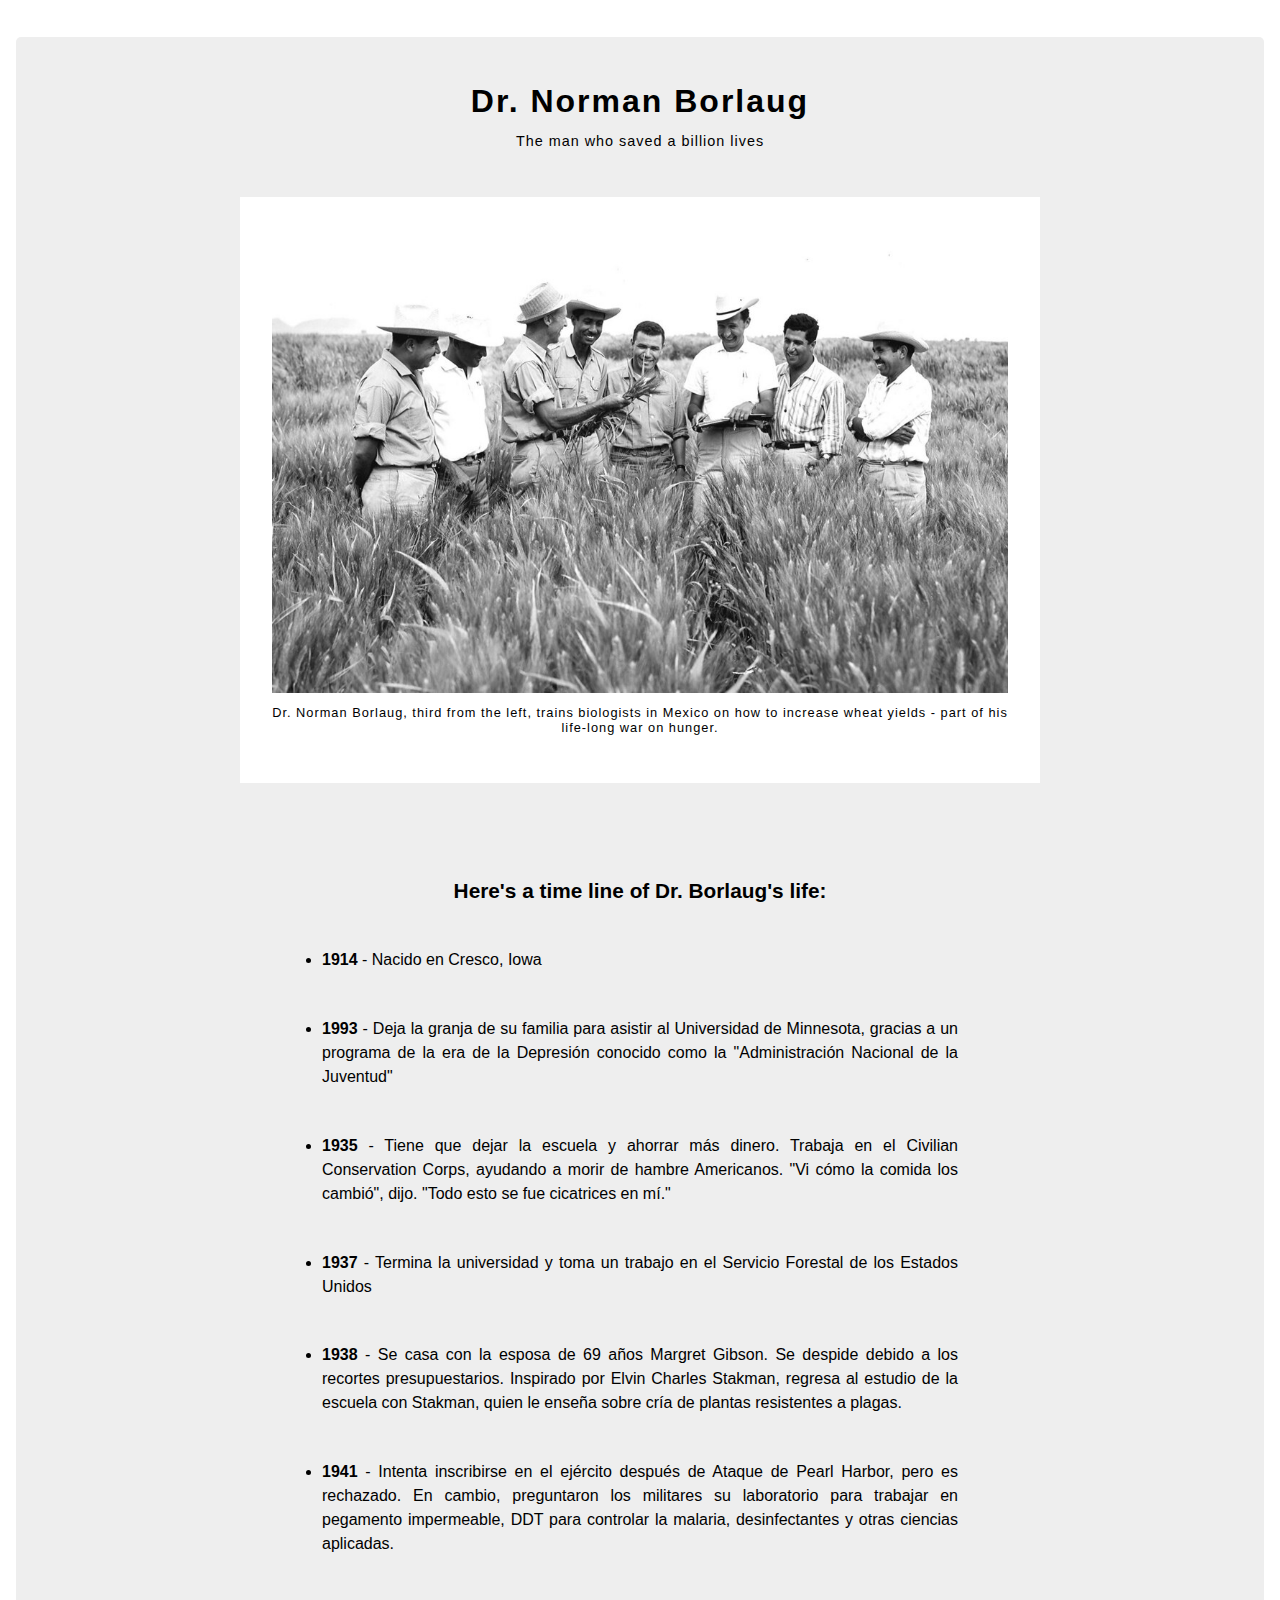
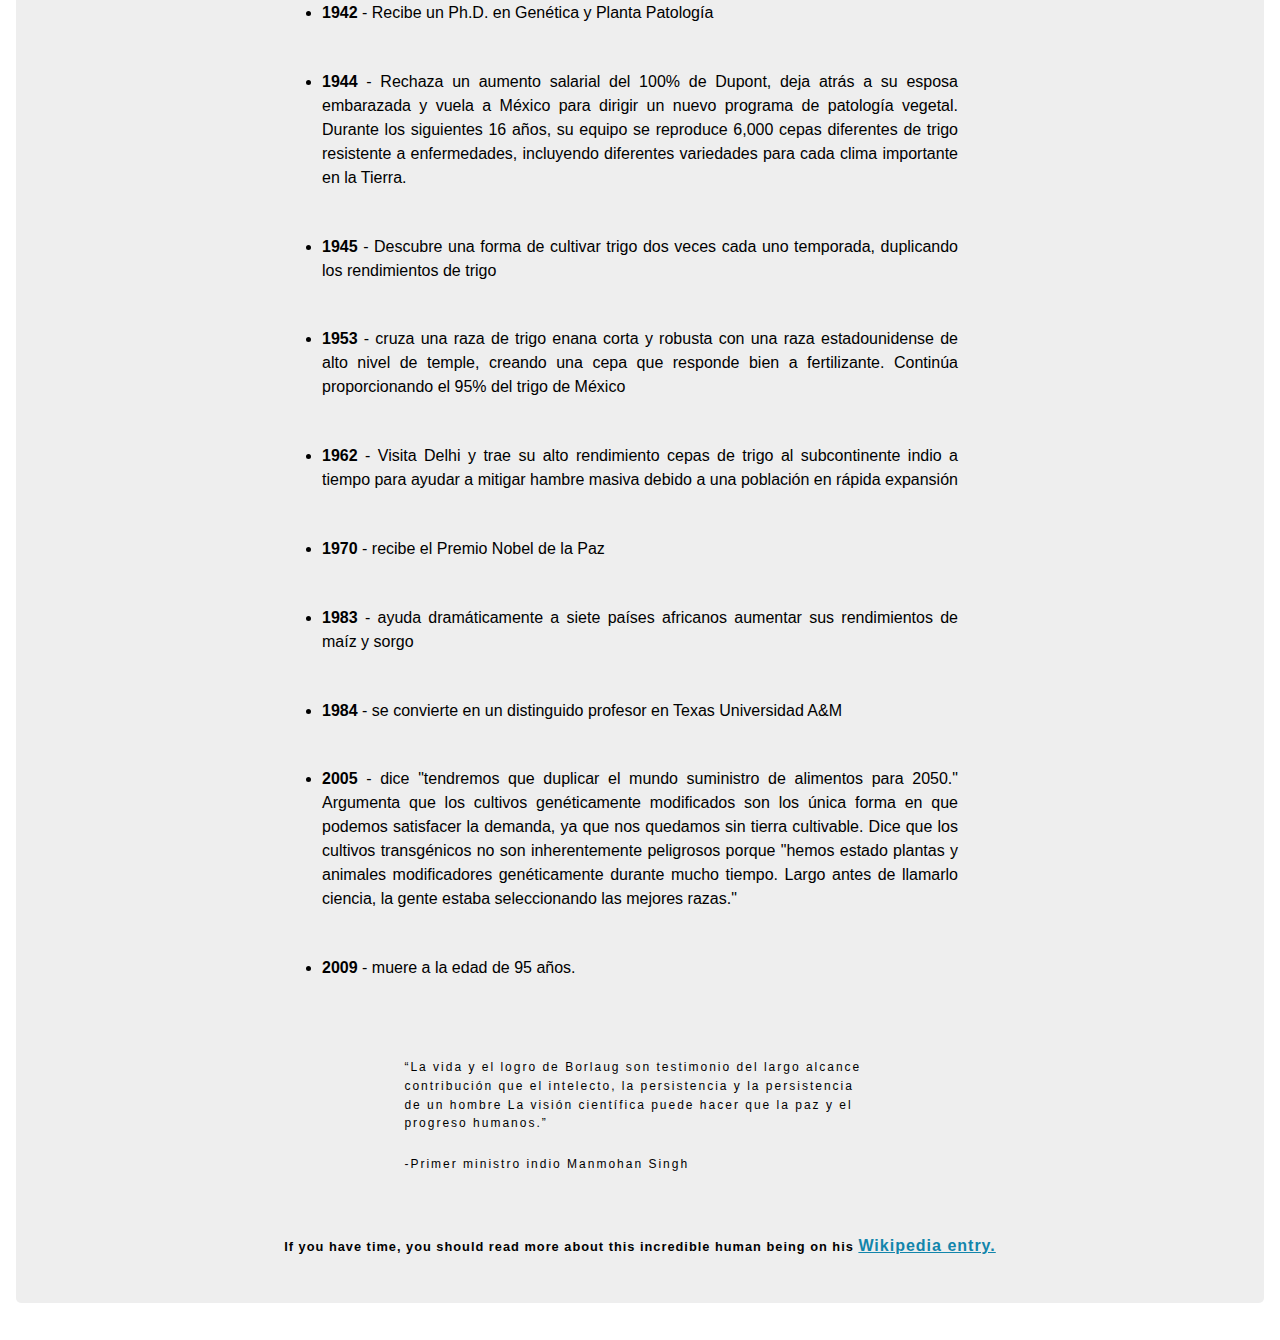
==== Cert - Pagina Tributo/index.html @ db6e1bfe "cuarto commit" ====
<!DOCTYPE html>
<html lang="en">
<head>
    <meta charset="UTF-8">
    <meta http-equiv="X-UA-Compatible" content="IE=edge">
    <meta name="viewport" content="width=device-width, initial-scale=1.0">
    <link rel="stylesheet" href="styles.css">
    <title>Pagina Tributo</title>
</head>
<body>
    
    <main id="main">

        <h1 id="title">Dr. Norman Borlaug</h1>
        <span>The man who saved a billion lives</span>

        <figure id="img-div">
            <img id="image" src="/Cert - Pagina Tributo/Images/tribute-page-main-image.jpg" alt="Dr. Norman Borlaug en el campo con un grupo de biologos" width="900" height="633">
            <figcaption id="img-caption">
                Dr. Norman Borlaug, third from the left, trains biologists in Mexico on how to increase wheat yields - part of his life-long war on hunger.
            </figcaption>
        </figure>

        <div id="tribute-info">
            <h3>Here's a time line of Dr. Borlaug's life:</h3>

            <ul>
                <li> <strong>1914</strong> - Nacido en Cresco, Iowa </li>

                <li> <strong>1993</strong> - Deja la granja de su familia para asistir al Universidad de Minnesota, gracias a un programa de la era de la Depresión conocido como la "Administración Nacional de la Juventud" </li>

                <li> <strong>1935</strong> - Tiene que dejar la escuela y ahorrar más dinero. Trabaja en el Civilian Conservation Corps, ayudando a morir de hambre Americanos. "Vi cómo la comida los cambió", dijo. "Todo esto se fue cicatrices en mí."</li>

                <li> <strong>1937</strong> - Termina la universidad y toma un trabajo en el Servicio Forestal de los Estados Unidos</li>

                <li> <strong>1938</strong> - Se casa con la esposa de 69 años Margret Gibson. Se despide debido a los recortes presupuestarios. Inspirado por Elvin Charles Stakman, regresa al estudio de la escuela con Stakman, quien le enseña sobre cría de plantas resistentes a plagas.</li>

                <li> <strong>1941</strong> - Intenta inscribirse en el ejército después de Ataque de Pearl Harbor, pero es rechazado. En cambio, preguntaron los militares su laboratorio para trabajar en pegamento impermeable, DDT para controlar la malaria, desinfectantes y otras ciencias aplicadas.</li>

                <li> <strong>1942</strong> - Recibe un Ph.D. en Genética y Planta Patología </li>

                <li> <strong>1944</strong> - Rechaza un aumento salarial del 100% de Dupont, deja atrás a su esposa embarazada y vuela a México para dirigir un nuevo programa de patología vegetal. Durante los siguientes 16 años, su equipo se reproduce 6,000 cepas diferentes de trigo resistente a enfermedades, incluyendo diferentes variedades para cada clima importante en la Tierra.</li>

                <li><strong>1945</strong> - Descubre una forma de cultivar trigo dos veces cada uno temporada, duplicando los rendimientos de trigo</li>

                <li><strong>1953</strong> - cruza una raza de trigo enana corta y robusta con una raza estadounidense de alto nivel de temple, creando una cepa que responde bien a fertilizante. Continúa proporcionando el 95% del trigo de México</li>

                <li><strong>1962</strong> - Visita Delhi y trae su alto rendimiento cepas de trigo al subcontinente indio a tiempo para ayudar a mitigar hambre masiva debido a una población en rápida expansión</li>

                <li><strong>1970</strong> -  recibe el Premio Nobel de la Paz</li>

                <li><strong>1983</strong> - ayuda dramáticamente a siete países africanos aumentar sus rendimientos de maíz y sorgo</li>

                <li><strong>1984</strong> - se convierte en un distinguido profesor en Texas Universidad A&M</li>

                <li><strong>2005</strong> - dice "tendremos que duplicar el mundo suministro de alimentos para 2050." Argumenta que los cultivos genéticamente modificados son los única forma en que podemos satisfacer la demanda, ya que nos quedamos sin tierra cultivable. Dice que los cultivos transgénicos no son inherentemente peligrosos porque "hemos estado plantas y animales modificadores genéticamente durante mucho tiempo. Largo antes de llamarlo ciencia, la gente estaba seleccionando las mejores razas."</li>

                <li><strong>2009</strong> - muere a la edad de 95 años.</li>
            </ul>

        </div>
        
        <div id="tribute-cita">
            <q>La vida y el logro de Borlaug son testimonio del largo alcance contribución que el intelecto, la persistencia y la persistencia de un hombre La visión científica puede hacer que la paz y el progreso humanos.</q> <br>

            <p> -Primer ministro indio Manmohan Singh</p> 

        </div> 

        <footer id="tribute-footer">
            <p>If you have time, you should read more about this incredible human being on his
                <a id="tribute-link" href="#" target="_blank">Wikipedia entry.</a>
            </p>   
        </footer>

    </main>

</body>
</html>
---- Cert - Pagina Tributo/styles.css ----
*{
    margin: 0;
    padding: 0;
    box-sizing: border-box;
    font-family: arial;
    font-size: 16px;
}

body{
    background-color: white;
}

#main{
    display: flex;
    flex-direction: column;
    align-items: center;
    justify-content: center;
    background-color: #eee;
    padding: 2em 0;
    border-radius: 5px;
}

#title{
    font-size: 1.6em;
    font-weight: bolder;
    letter-spacing: 2px;
    line-height: 2em;
}

#main span{
    font-size: 0.9em;
    font-weight: lighter;
    letter-spacing: 1px;
}

#img-div{
    max-width: 450px;
    min-width: 250px;
    background-color: white;
    margin: 3em 1em;
    padding: 3em 1em;
    text-align: center;
}

#image{
    display: block;
    align-items: center;
    justify-content: center;
    height: auto;
    max-width: 100%;
    margin: 0 auto;
}

#img-caption{
    margin: 1em 0 0 0;
    font-size: 0.8em;
    letter-spacing: 1px;
}

#tribute-info{
    max-width: 500px;
    min-width: 300px;
    padding: 1em 2em;
    margin: 0 2em;
}

#tribute-info h3{
    font-size: 1.3em;
    text-align: center;
    margin-bottom: 2em;
}

#tribute-info ul li{
    margin: 2.8em 0;
    text-align: justify;
    line-height: 1.5em;
}

#tribute-cita{
    max-width: 800px;
    min-width: 200px;
    margin: 1em 0.9em;
    padding: 1em 0.9em;
}

#tribute-cita q, #tribute-cita p{
    font-size: 12px;
    font-weight: lighter;
    text-align: justify;
    letter-spacing: 2px;
    line-height: 1.4em;
}

#tribute-cita p{
   margin-top: 2em;
}

#tribute-footer{
    display: block;
    align-items: center;
    justify-content: center;
    text-align: center;
    margin: 1em 2em;
}

#tribute-footer p{
    font-size: 0.8em;
    font-weight: bold;
    letter-spacing: 1px;
}

#tribute-link{
    color: rgb(18, 133, 171);
}


/*Responsive Desing*/

/* Medium devices (landscape tablets, 768px and up) */
@media only screen and (min-width: 768px){
    
    
    body{
        background-color: white;
    }
    
    #main{
        display: flex;
        flex-direction: column;
        align-items: center;
        justify-content: center;
        background-color: #eee;
        margin: 2.3em 1em;
        padding: 2em 0;
        border-radius: 5px;
    }
    
    #title{
        font-size: 2em;
        font-weight: bolder;
        letter-spacing: 2px;
        line-height: 2em;
    }
    
    #main span{
        font-size: 0.9em;
        font-weight: lighter;
        letter-spacing: 1px;
    }
    
    #img-div{
        max-width: 800px;
        min-width: 500px;
        background-color: white;
        margin: 3em 3em 5em 3em;
        padding: 3em 2em;
        text-align: center;
    }
    
    #image{
        display: block;
        height: auto;
        max-width: 100%;
        margin: 0 auto;
    }
    
    #img-caption{
        margin: 1em 0 0 0;
        font-size: 0.8em;
        letter-spacing: 1px;
    }
    
    #tribute-info{
        max-width: 700px;
        min-width: 350px;
        padding: 1em 2em 0 2em;
        margin: 0 2em;

    }
    
    #tribute-info h3{
        font-size: 1.3em;
        text-align: center;
        margin-bottom: 2em;
    }
    
    #tribute-info ul li{
        margin: 2.8em 0;
        text-align: justify;
        line-height: 1.5em;
    }
    
    #tribute-cita{
        max-width: 580px;
        min-width: 300px;
        margin: 1em 1em 2em 1em;
        padding: 1em 3.4em;
    }
    
    #tribute-cita q, #tribute-cita p{
        font-size: 12px;
        font-weight: lighter;
        text-align: justify;
        letter-spacing: 2px;
        line-height: 1.4em;
    }
    
    #tribute-cita p{
       margin-top: 2em;
    }
    
    #tribute-footer{
        display: block;
        align-items: center;
        justify-content: center;
        text-align: center;
        margin: 1em 2em;
    }
    
    #tribute-footer p{
        font-size: 0.8em;
        font-weight: bold;
        letter-spacing: 1px;
    }
    
    #tribute-link{
        color: rgb(18, 133, 171);
    }
}
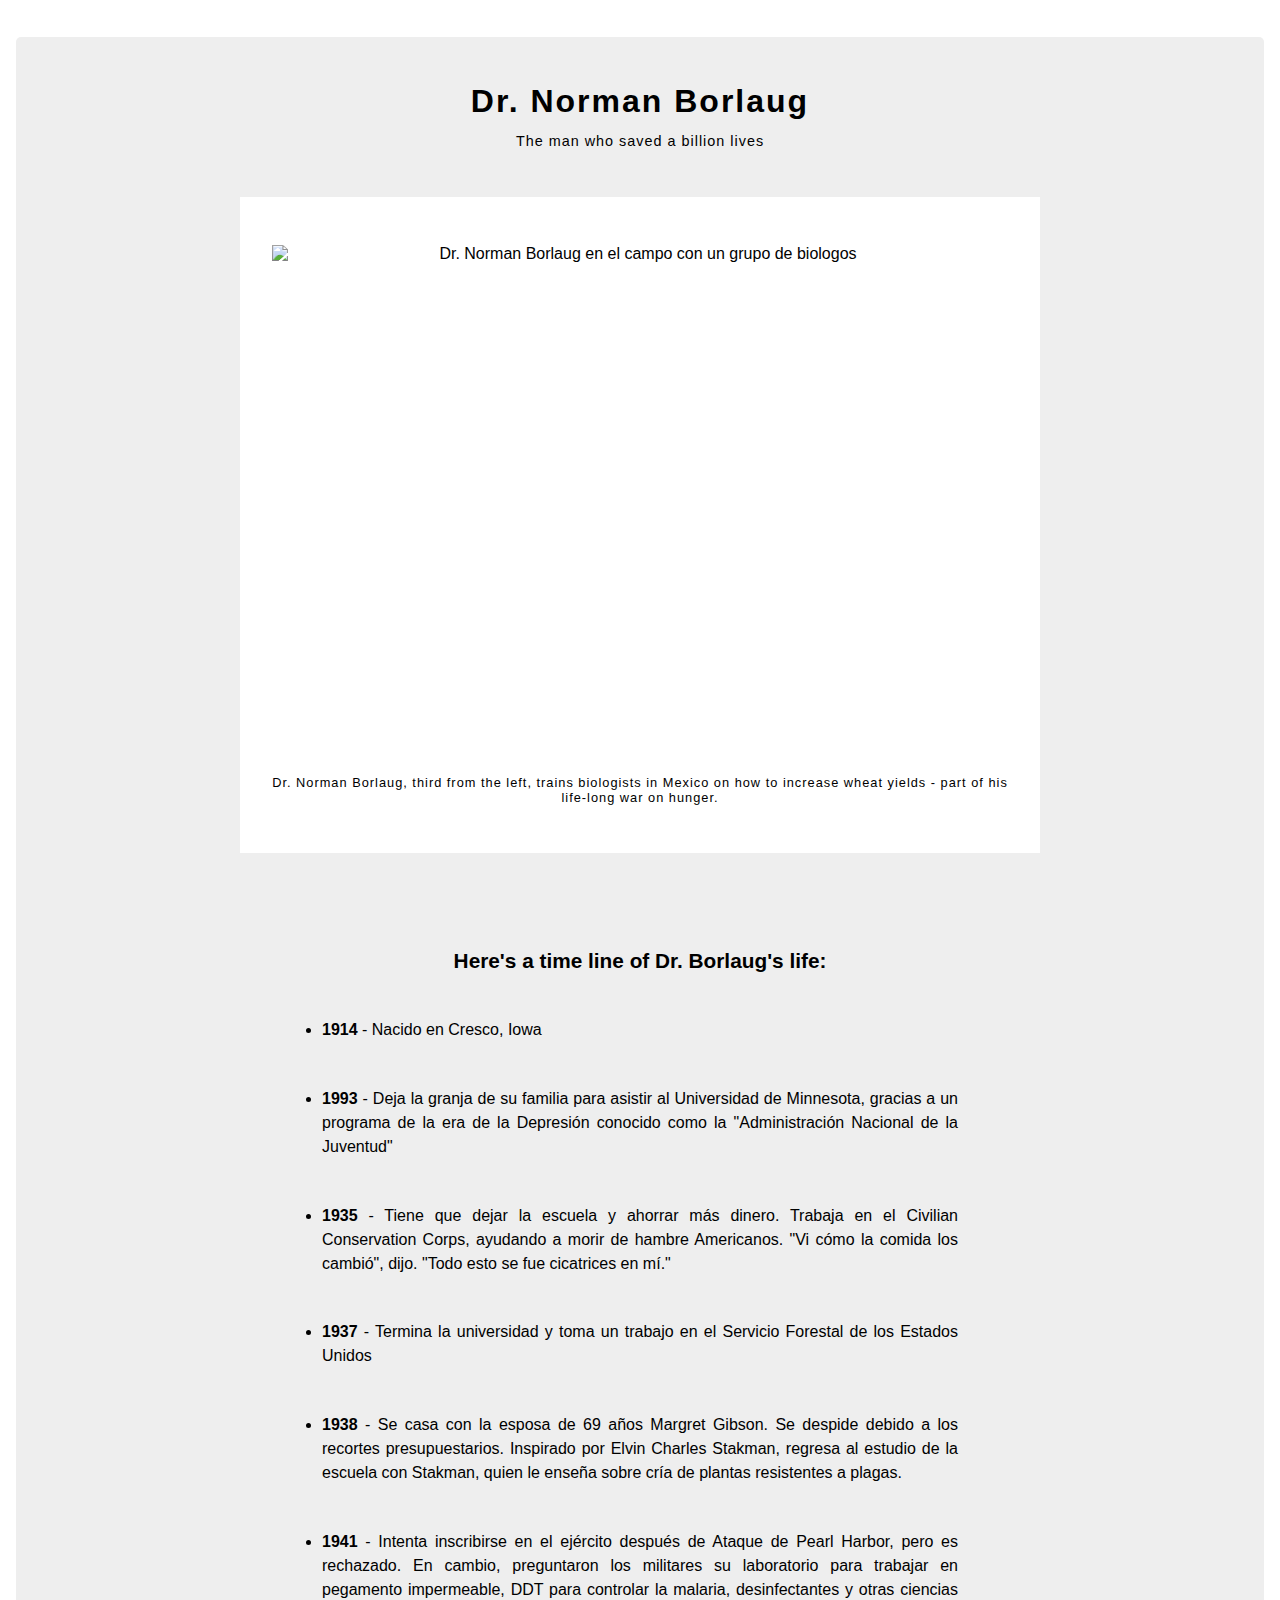
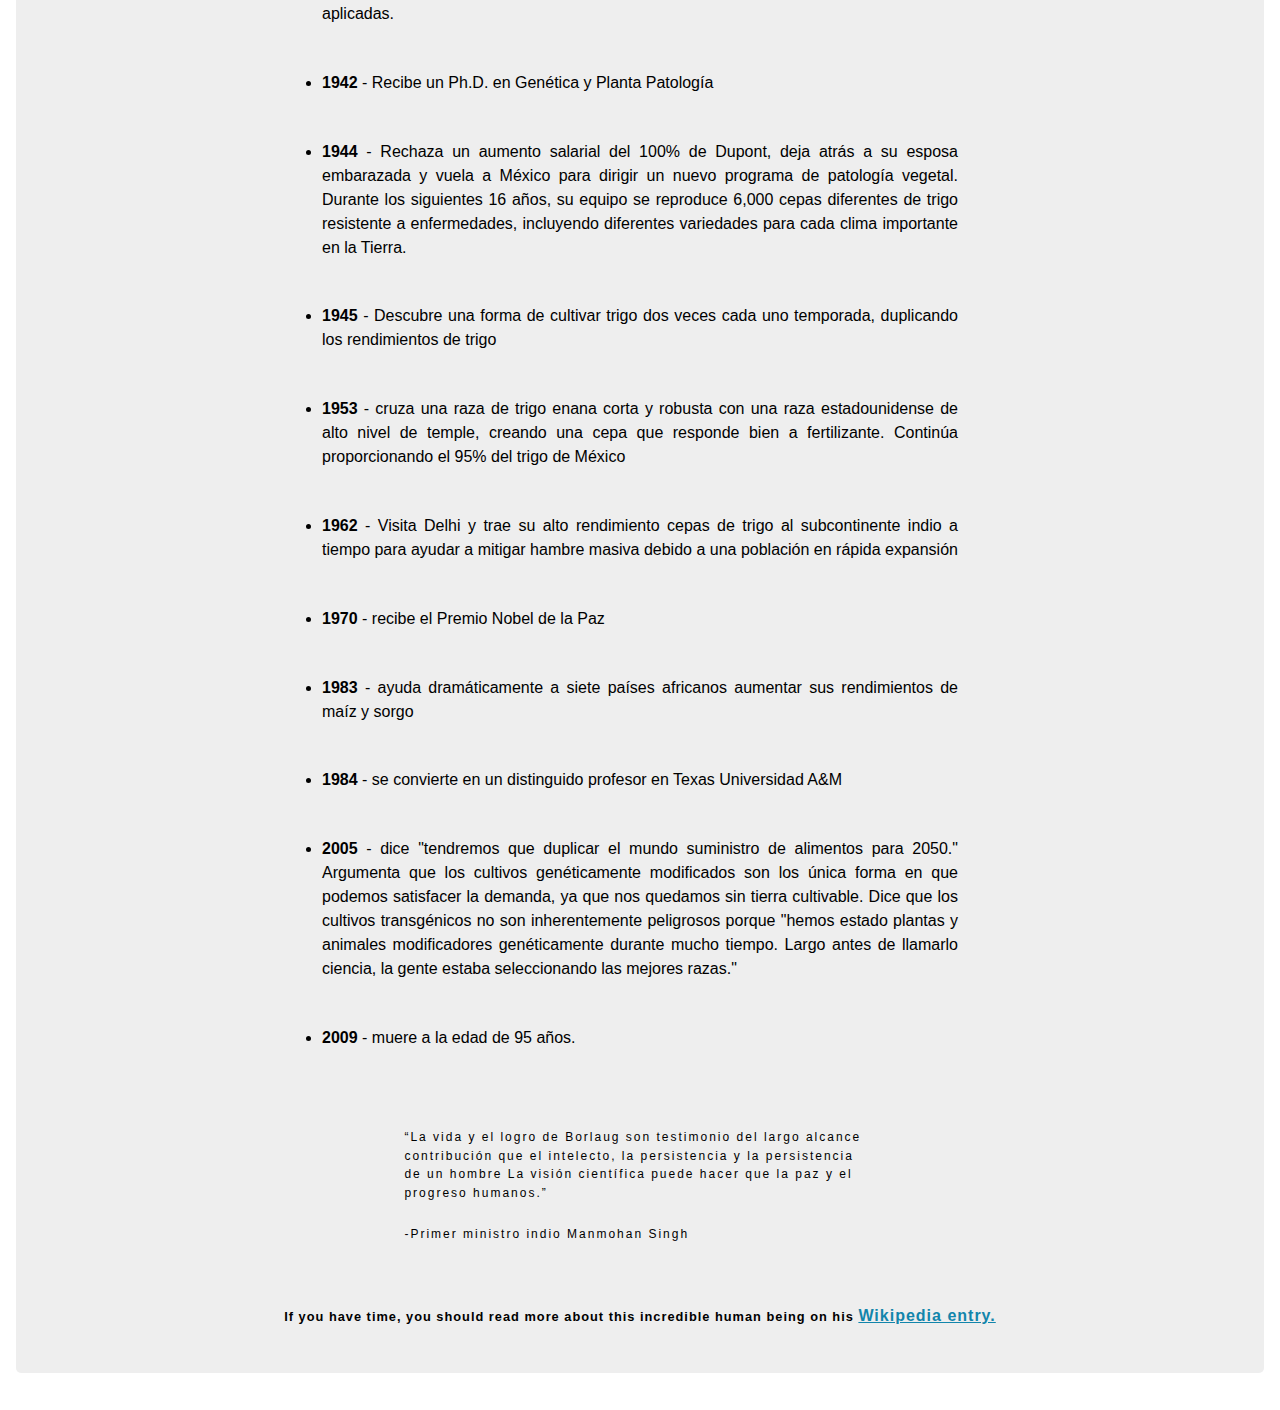
==== commit 1f5fcadf: "Practica Balance" ====
--- a/Cert - Pagina Tributo/index.html
+++ b/Cert - Pagina Tributo/index.html
@@ -15,7 +15,7 @@
         <span>The man who saved a billion lives</span>
 
         <figure id="img-div">
-            <img id="image" src="/Cert - Pagina Tributo/Images/tribute-page-main-image.jpg" alt="Dr. Norman Borlaug en el campo con un grupo de biologos" width="900" height="633">
+            <img id="image" src="/Images/tribute-page-main-image.jpg" alt="Dr. Norman Borlaug en el campo con un grupo de biologos" width="900" height="633">
             <figcaption id="img-caption">
                 Dr. Norman Borlaug, third from the left, trains biologists in Mexico on how to increase wheat yields - part of his life-long war on hunger.
             </figcaption>
--- a/Cert - Pagina Tributo/styles.css
+++ b/Cert - Pagina Tributo/styles.css
@@ -1,229 +1,229 @@
-*{
-    margin: 0;
-    padding: 0;
-    box-sizing: border-box;
-    font-family: arial;
-    font-size: 16px;
-}
-
-body{
-    background-color: white;
-}
-
-#main{
-    display: flex;
-    flex-direction: column;
-    align-items: center;
-    justify-content: center;
-    background-color: #eee;
-    padding: 2em 0;
-    border-radius: 5px;
-}
-
-#title{
-    font-size: 1.6em;
-    font-weight: bolder;
-    letter-spacing: 2px;
-    line-height: 2em;
-}
-
-#main span{
-    font-size: 0.9em;
-    font-weight: lighter;
-    letter-spacing: 1px;
-}
-
-#img-div{
-    max-width: 450px;
-    min-width: 250px;
-    background-color: white;
-    margin: 3em 1em;
-    padding: 3em 1em;
-    text-align: center;
-}
-
-#image{
-    display: block;
-    align-items: center;
-    justify-content: center;
-    height: auto;
-    max-width: 100%;
-    margin: 0 auto;
-}
-
-#img-caption{
-    margin: 1em 0 0 0;
-    font-size: 0.8em;
-    letter-spacing: 1px;
-}
-
-#tribute-info{
-    max-width: 500px;
-    min-width: 300px;
-    padding: 1em 2em;
-    margin: 0 2em;
-}
-
-#tribute-info h3{
-    font-size: 1.3em;
-    text-align: center;
-    margin-bottom: 2em;
-}
-
-#tribute-info ul li{
-    margin: 2.8em 0;
-    text-align: justify;
-    line-height: 1.5em;
-}
-
-#tribute-cita{
-    max-width: 800px;
-    min-width: 200px;
-    margin: 1em 0.9em;
-    padding: 1em 0.9em;
-}
-
-#tribute-cita q, #tribute-cita p{
-    font-size: 12px;
-    font-weight: lighter;
-    text-align: justify;
-    letter-spacing: 2px;
-    line-height: 1.4em;
-}
-
-#tribute-cita p{
-   margin-top: 2em;
-}
-
-#tribute-footer{
-    display: block;
-    align-items: center;
-    justify-content: center;
-    text-align: center;
-    margin: 1em 2em;
-}
-
-#tribute-footer p{
-    font-size: 0.8em;
-    font-weight: bold;
-    letter-spacing: 1px;
-}
-
-#tribute-link{
-    color: rgb(18, 133, 171);
-}
-
-
-/*Responsive Desing*/
-
-/* Medium devices (landscape tablets, 768px and up) */
-@media only screen and (min-width: 768px){
-    
-    
-    body{
-        background-color: white;
-    }
-    
-    #main{
-        display: flex;
-        flex-direction: column;
-        align-items: center;
-        justify-content: center;
-        background-color: #eee;
-        margin: 2.3em 1em;
-        padding: 2em 0;
-        border-radius: 5px;
-    }
-    
-    #title{
-        font-size: 2em;
-        font-weight: bolder;
-        letter-spacing: 2px;
-        line-height: 2em;
-    }
-    
-    #main span{
-        font-size: 0.9em;
-        font-weight: lighter;
-        letter-spacing: 1px;
-    }
-    
-    #img-div{
-        max-width: 800px;
-        min-width: 500px;
-        background-color: white;
-        margin: 3em 3em 5em 3em;
-        padding: 3em 2em;
-        text-align: center;
-    }
-    
-    #image{
-        display: block;
-        height: auto;
-        max-width: 100%;
-        margin: 0 auto;
-    }
-    
-    #img-caption{
-        margin: 1em 0 0 0;
-        font-size: 0.8em;
-        letter-spacing: 1px;
-    }
-    
-    #tribute-info{
-        max-width: 700px;
-        min-width: 350px;
-        padding: 1em 2em 0 2em;
-        margin: 0 2em;
-
-    }
-    
-    #tribute-info h3{
-        font-size: 1.3em;
-        text-align: center;
-        margin-bottom: 2em;
-    }
-    
-    #tribute-info ul li{
-        margin: 2.8em 0;
-        text-align: justify;
-        line-height: 1.5em;
-    }
-    
-    #tribute-cita{
-        max-width: 580px;
-        min-width: 300px;
-        margin: 1em 1em 2em 1em;
-        padding: 1em 3.4em;
-    }
-    
-    #tribute-cita q, #tribute-cita p{
-        font-size: 12px;
-        font-weight: lighter;
-        text-align: justify;
-        letter-spacing: 2px;
-        line-height: 1.4em;
-    }
-    
-    #tribute-cita p{
-       margin-top: 2em;
-    }
-    
-    #tribute-footer{
-        display: block;
-        align-items: center;
-        justify-content: center;
-        text-align: center;
-        margin: 1em 2em;
-    }
-    
-    #tribute-footer p{
-        font-size: 0.8em;
-        font-weight: bold;
-        letter-spacing: 1px;
-    }
-    
-    #tribute-link{
-        color: rgb(18, 133, 171);
-    }
+*{
+    margin: 0;
+    padding: 0;
+    box-sizing: border-box;
+    font-family: arial;
+    font-size: 16px;
+}
+
+body{
+    background-color: white;
+}
+
+#main{
+    display: flex;
+    flex-direction: column;
+    align-items: center;
+    justify-content: center;
+    background-color: #eee;
+    padding: 2em 0;
+    border-radius: 5px;
+}
+
+#title{
+    font-size: 1.6em;
+    font-weight: bolder;
+    letter-spacing: 2px;
+    line-height: 2em;
+}
+
+#main span{
+    font-size: 0.9em;
+    font-weight: lighter;
+    letter-spacing: 1px;
+}
+
+#img-div{
+    max-width: 450px;
+    min-width: 250px;
+    background-color: white;
+    margin: 3em 1em;
+    padding: 3em 1em;
+    text-align: center;
+}
+
+#image{
+    display: block;
+    align-items: center;
+    justify-content: center;
+    height: auto;
+    max-width: 100%;
+    margin: 0 auto;
+}
+
+#img-caption{
+    margin: 1em 0 0 0;
+    font-size: 0.8em;
+    letter-spacing: 1px;
+}
+
+#tribute-info{
+    max-width: 500px;
+    min-width: 300px;
+    padding: 1em 2em;
+    margin: 0 2em;
+}
+
+#tribute-info h3{
+    font-size: 1.3em;
+    text-align: center;
+    margin-bottom: 2em;
+}
+
+#tribute-info ul li{
+    margin: 2.8em 0;
+    text-align: justify;
+    line-height: 1.5em;
+}
+
+#tribute-cita{
+    max-width: 800px;
+    min-width: 200px;
+    margin: 1em 0.9em;
+    padding: 1em 0.9em;
+}
+
+#tribute-cita q, #tribute-cita p{
+    font-size: 12px;
+    font-weight: lighter;
+    text-align: justify;
+    letter-spacing: 2px;
+    line-height: 1.4em;
+}
+
+#tribute-cita p{
+   margin-top: 2em;
+}
+
+#tribute-footer{
+    display: block;
+    align-items: center;
+    justify-content: center;
+    text-align: center;
+    margin: 1em 2em;
+}
+
+#tribute-footer p{
+    font-size: 0.8em;
+    font-weight: bold;
+    letter-spacing: 1px;
+}
+
+#tribute-link{
+    color: rgb(18, 133, 171);
+}
+
+
+/*Responsive Desing*/
+
+/* Medium devices (landscape tablets, 768px and up) */
+@media only screen and (min-width: 768px){
+    
+    
+    body{
+        background-color: white;
+    }
+    
+    #main{
+        display: flex;
+        flex-direction: column;
+        align-items: center;
+        justify-content: center;
+        background-color: #eee;
+        margin: 2.3em 1em;
+        padding: 2em 0;
+        border-radius: 5px;
+    }
+    
+    #title{
+        font-size: 2em;
+        font-weight: bolder;
+        letter-spacing: 2px;
+        line-height: 2em;
+    }
+    
+    #main span{
+        font-size: 0.9em;
+        font-weight: lighter;
+        letter-spacing: 1px;
+    }
+    
+    #img-div{
+        max-width: 800px;
+        min-width: 500px;
+        background-color: white;
+        margin: 3em 3em 5em 3em;
+        padding: 3em 2em;
+        text-align: center;
+    }
+    
+    #image{
+        display: block;
+        height: auto;
+        max-width: 100%;
+        margin: 0 auto;
+    }
+    
+    #img-caption{
+        margin: 1em 0 0 0;
+        font-size: 0.8em;
+        letter-spacing: 1px;
+    }
+    
+    #tribute-info{
+        max-width: 700px;
+        min-width: 350px;
+        padding: 1em 2em 0 2em;
+        margin: 0 2em;
+
+    }
+    
+    #tribute-info h3{
+        font-size: 1.3em;
+        text-align: center;
+        margin-bottom: 2em;
+    }
+    
+    #tribute-info ul li{
+        margin: 2.8em 0;
+        text-align: justify;
+        line-height: 1.5em;
+    }
+    
+    #tribute-cita{
+        max-width: 580px;
+        min-width: 300px;
+        margin: 1em 1em 2em 1em;
+        padding: 1em 3.4em;
+    }
+    
+    #tribute-cita q, #tribute-cita p{
+        font-size: 12px;
+        font-weight: lighter;
+        text-align: justify;
+        letter-spacing: 2px;
+        line-height: 1.4em;
+    }
+    
+    #tribute-cita p{
+       margin-top: 2em;
+    }
+    
+    #tribute-footer{
+        display: block;
+        align-items: center;
+        justify-content: center;
+        text-align: center;
+        margin: 1em 2em;
+    }
+    
+    #tribute-footer p{
+        font-size: 0.8em;
+        font-weight: bold;
+        letter-spacing: 1px;
+    }
+    
+    #tribute-link{
+        color: rgb(18, 133, 171);
+    }
 }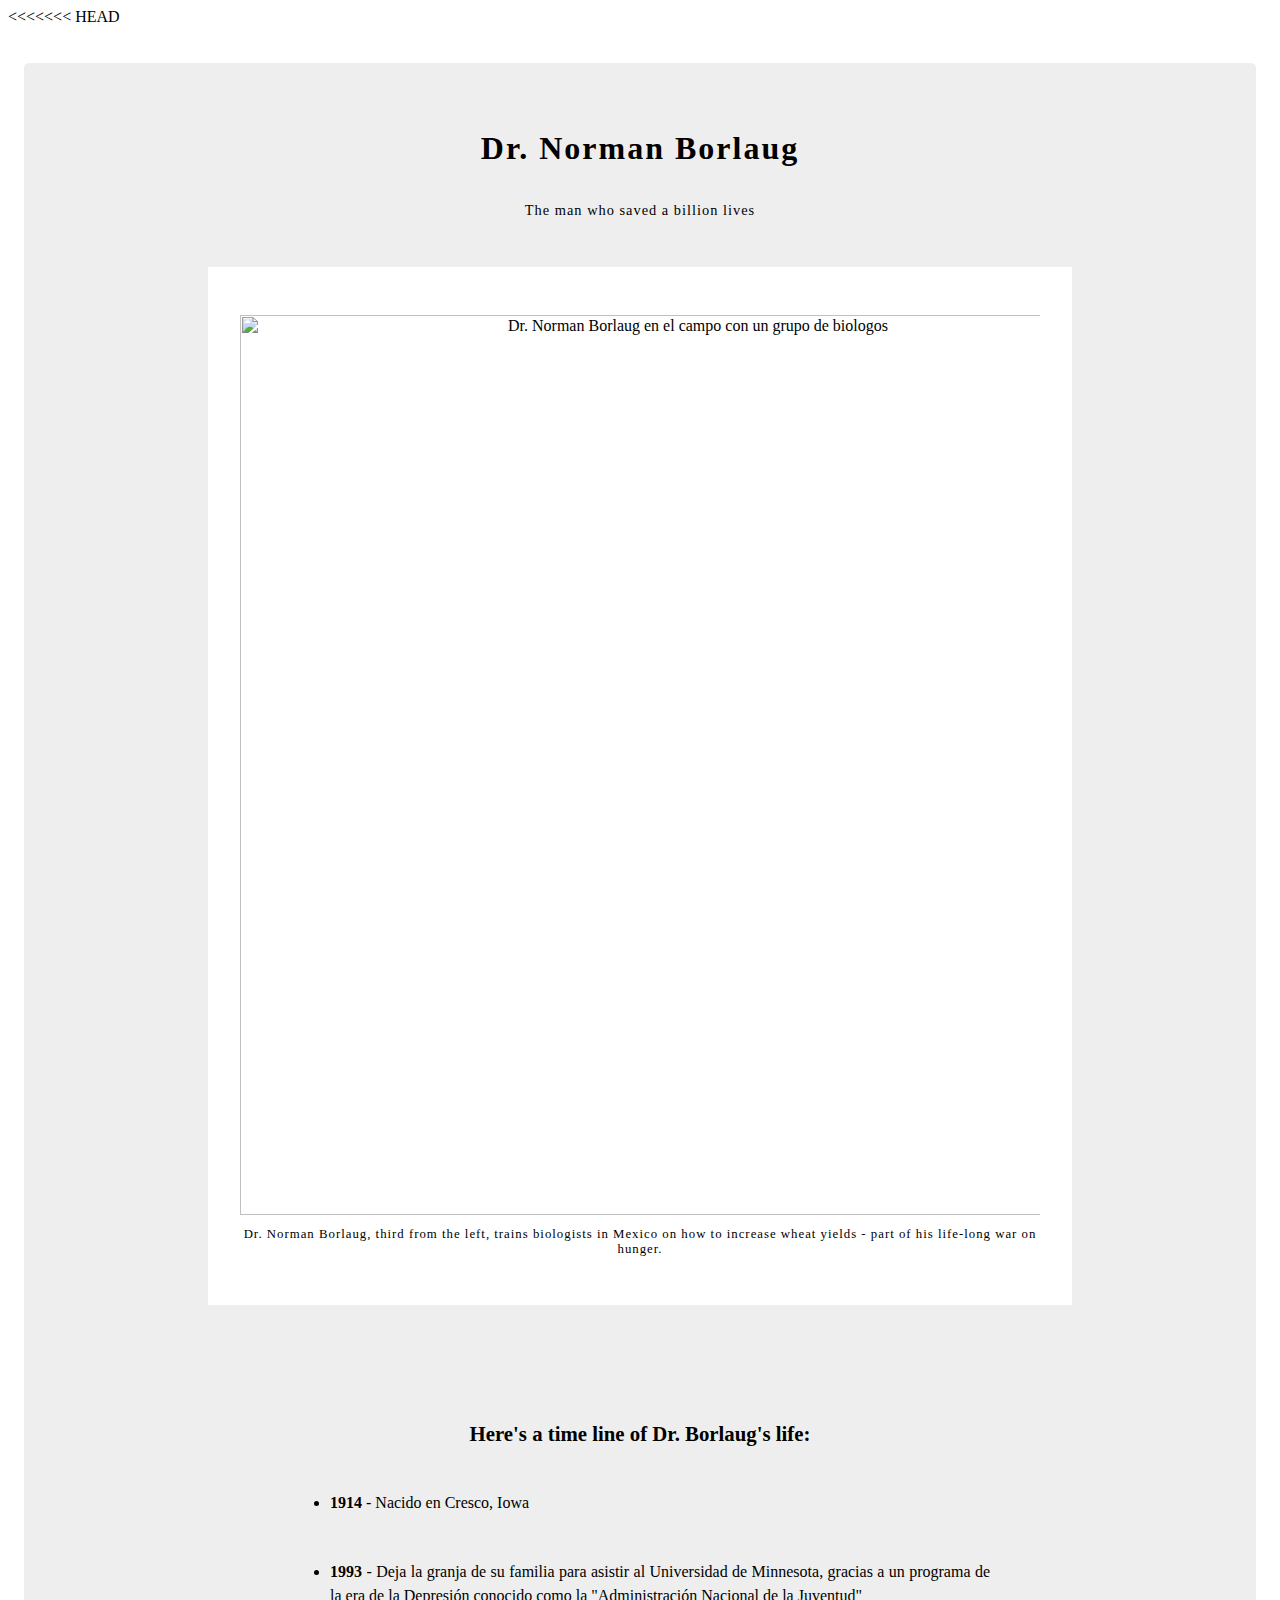
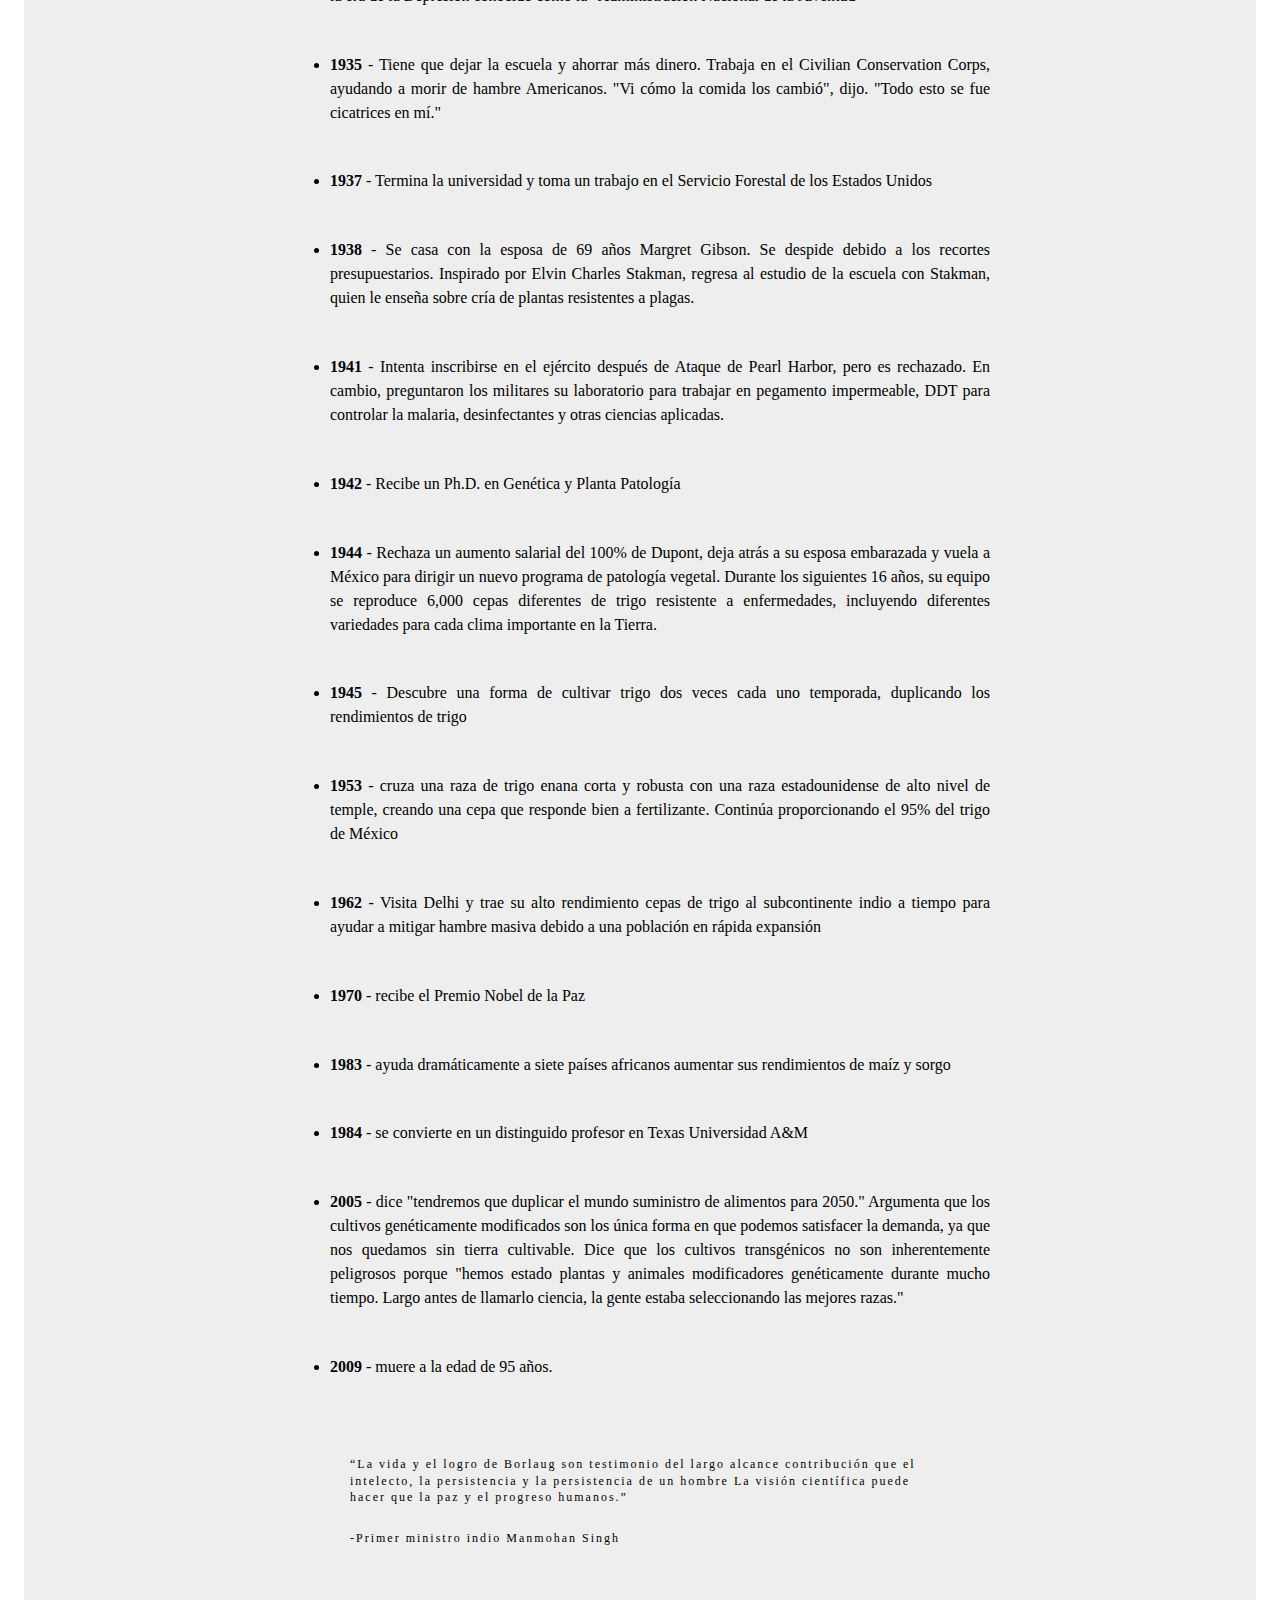
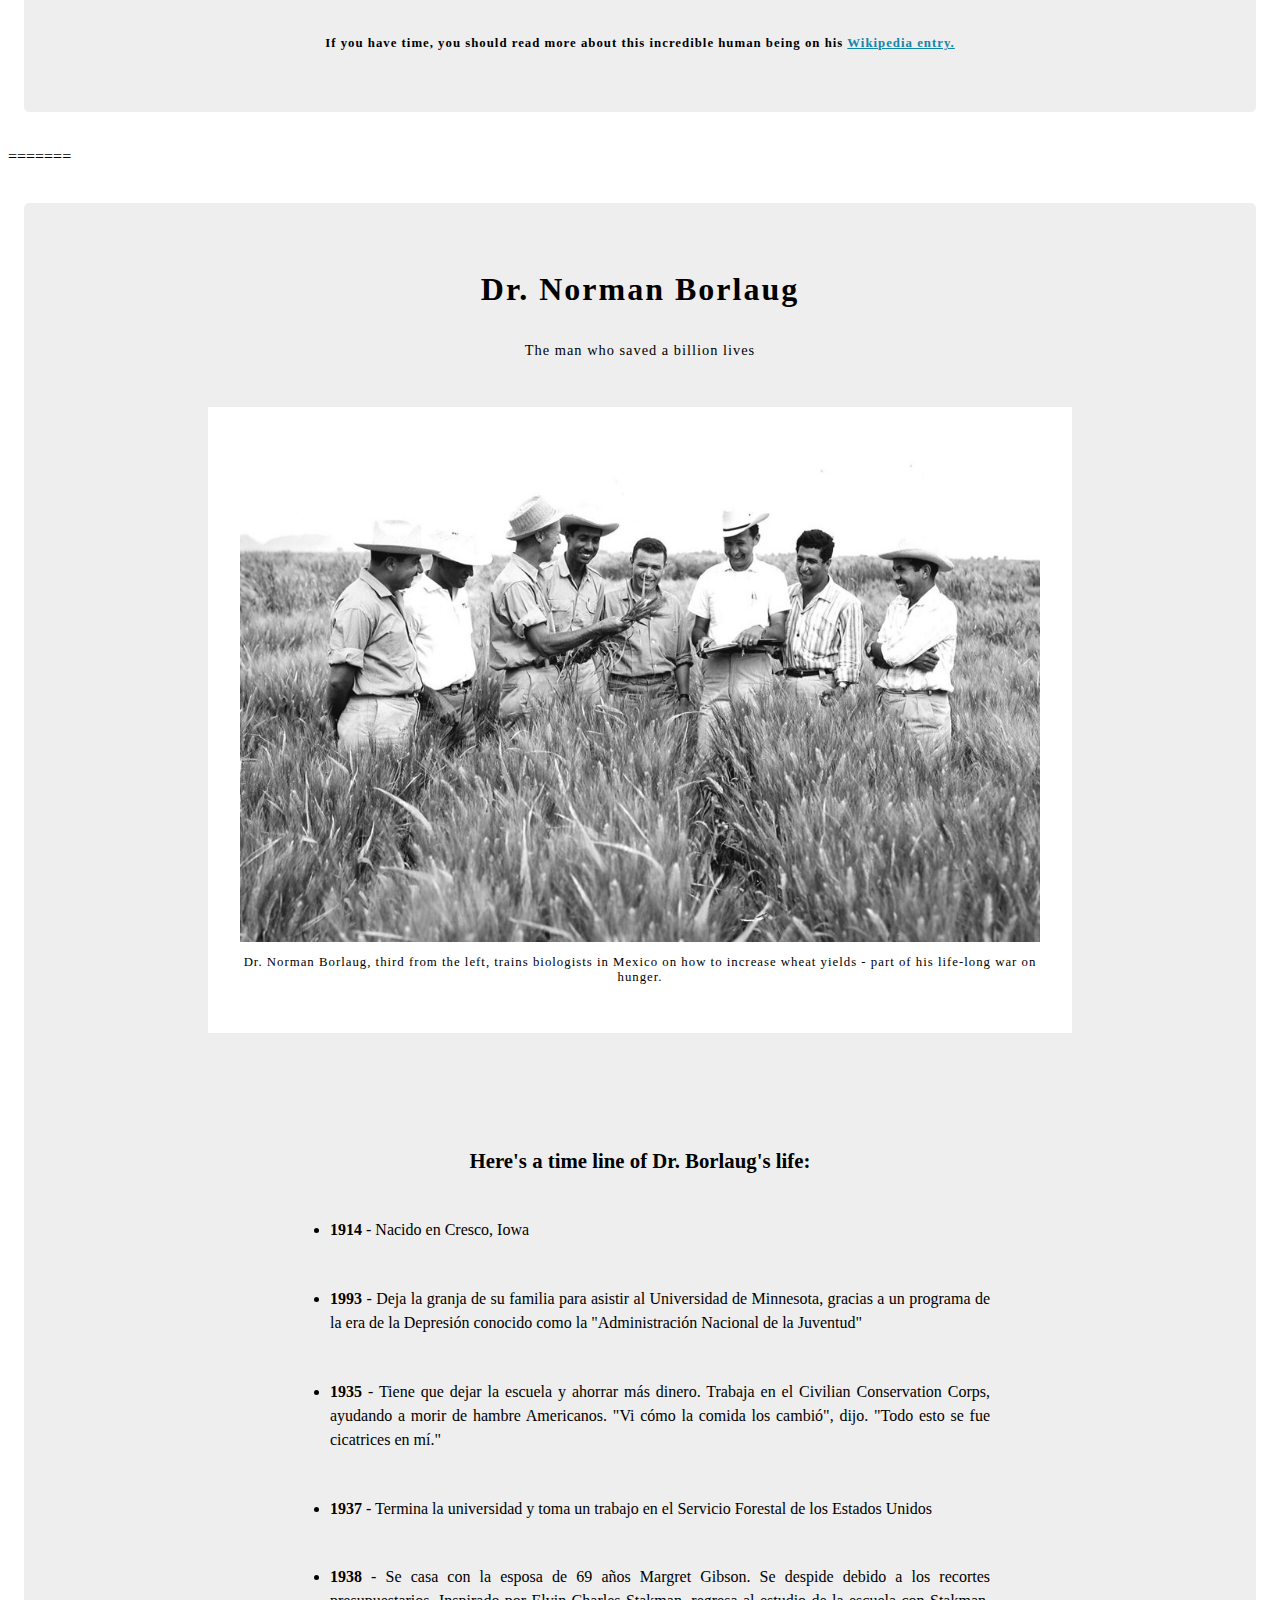
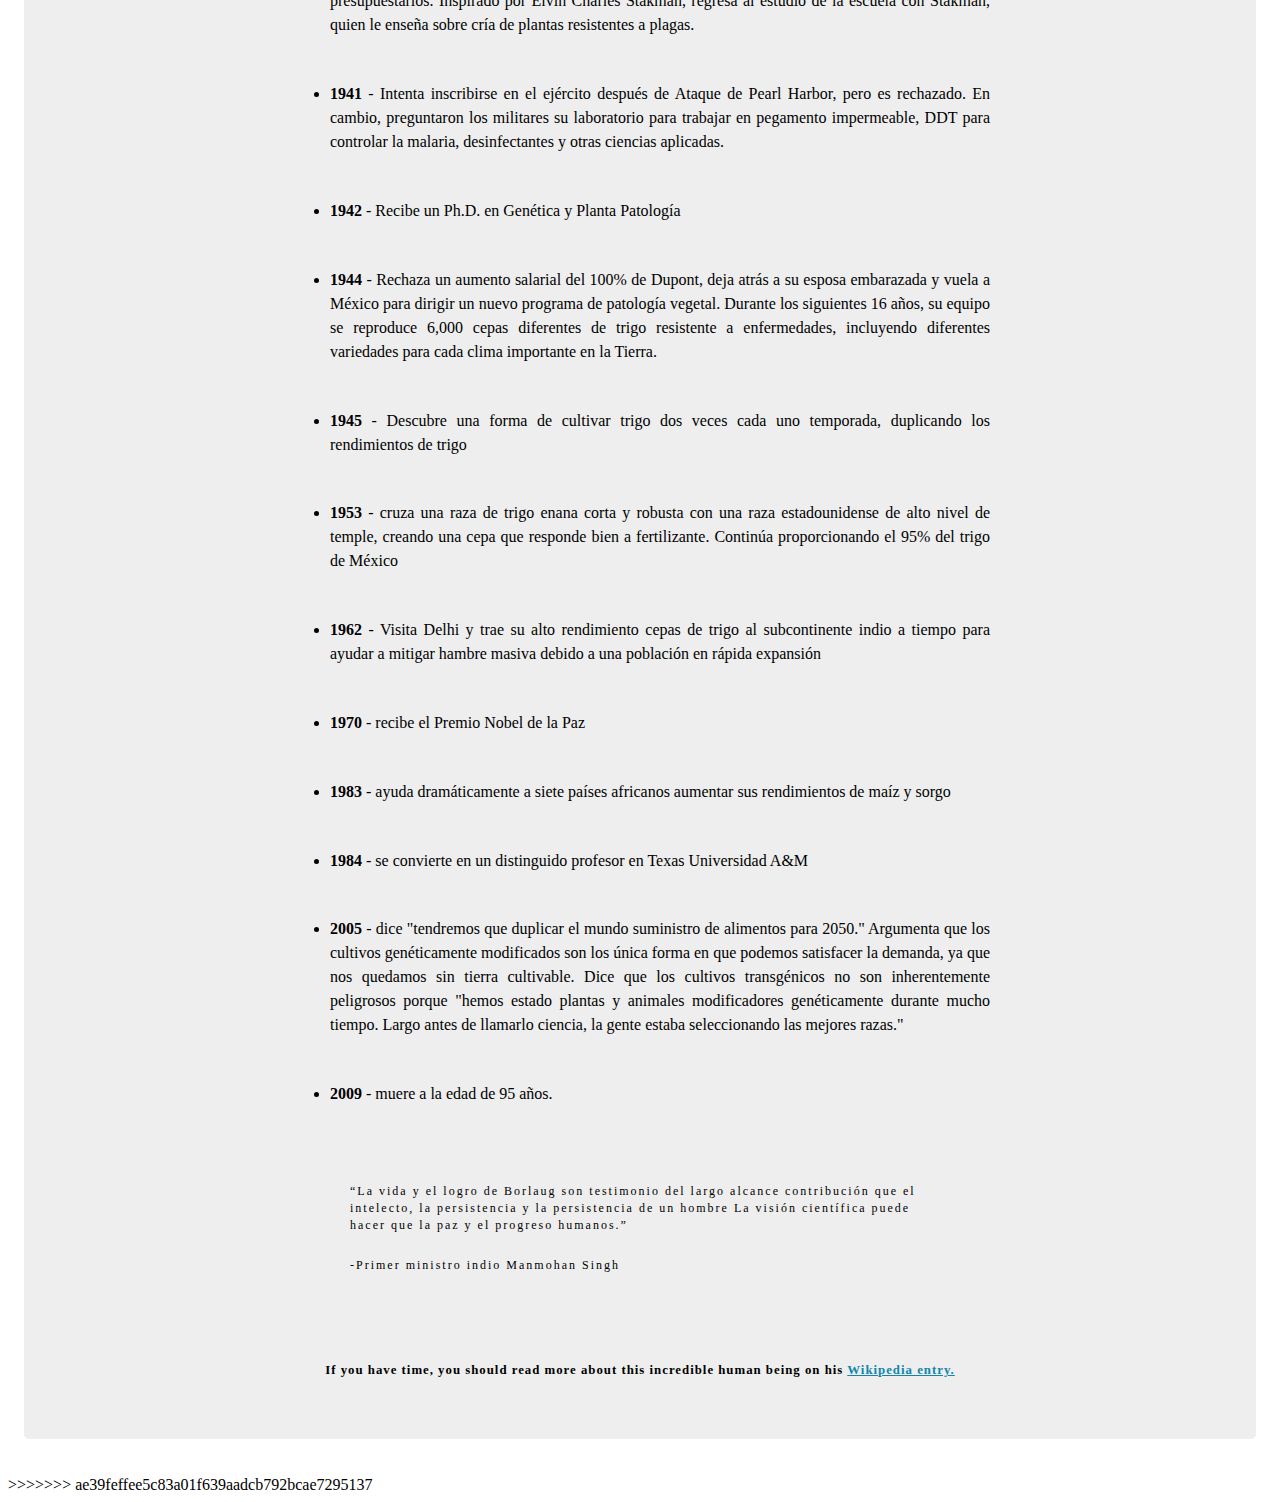
==== commit 14b11d17: "nuevas practicas" ====
--- a/Cert - Pagina Tributo/index.html
+++ b/Cert - Pagina Tributo/index.html
@@ -1,3 +1,4 @@
+<<<<<<< HEAD
 <!DOCTYPE html>
 <html lang="en">
 <head>
@@ -76,4 +77,84 @@
     </main>
 
 </body>
+=======
+<!DOCTYPE html>
+<html lang="en">
+<head>
+    <meta charset="UTF-8">
+    <meta http-equiv="X-UA-Compatible" content="IE=edge">
+    <meta name="viewport" content="width=device-width, initial-scale=1.0">
+    <link rel="stylesheet" href="styles.css">
+    <title>Pagina Tributo</title>
+</head>
+<body>
+    
+    <main id="main">
+
+        <h1 id="title">Dr. Norman Borlaug</h1>
+        <span>The man who saved a billion lives</span>
+
+        <figure id="img-div">
+            <img id="image" src="/Cert - Pagina Tributo/Images/tribute-page-main-image.jpg" alt="Dr. Norman Borlaug en el campo con un grupo de biologos" width="900" height="633">
+            <figcaption id="img-caption">
+                Dr. Norman Borlaug, third from the left, trains biologists in Mexico on how to increase wheat yields - part of his life-long war on hunger.
+            </figcaption>
+        </figure>
+
+        <div id="tribute-info">
+            <h3>Here's a time line of Dr. Borlaug's life:</h3>
+
+            <ul>
+                <li> <strong>1914</strong> - Nacido en Cresco, Iowa </li>
+
+                <li> <strong>1993</strong> - Deja la granja de su familia para asistir al Universidad de Minnesota, gracias a un programa de la era de la Depresión conocido como la "Administración Nacional de la Juventud" </li>
+
+                <li> <strong>1935</strong> - Tiene que dejar la escuela y ahorrar más dinero. Trabaja en el Civilian Conservation Corps, ayudando a morir de hambre Americanos. "Vi cómo la comida los cambió", dijo. "Todo esto se fue cicatrices en mí."</li>
+
+                <li> <strong>1937</strong> - Termina la universidad y toma un trabajo en el Servicio Forestal de los Estados Unidos</li>
+
+                <li> <strong>1938</strong> - Se casa con la esposa de 69 años Margret Gibson. Se despide debido a los recortes presupuestarios. Inspirado por Elvin Charles Stakman, regresa al estudio de la escuela con Stakman, quien le enseña sobre cría de plantas resistentes a plagas.</li>
+
+                <li> <strong>1941</strong> - Intenta inscribirse en el ejército después de Ataque de Pearl Harbor, pero es rechazado. En cambio, preguntaron los militares su laboratorio para trabajar en pegamento impermeable, DDT para controlar la malaria, desinfectantes y otras ciencias aplicadas.</li>
+
+                <li> <strong>1942</strong> - Recibe un Ph.D. en Genética y Planta Patología </li>
+
+                <li> <strong>1944</strong> - Rechaza un aumento salarial del 100% de Dupont, deja atrás a su esposa embarazada y vuela a México para dirigir un nuevo programa de patología vegetal. Durante los siguientes 16 años, su equipo se reproduce 6,000 cepas diferentes de trigo resistente a enfermedades, incluyendo diferentes variedades para cada clima importante en la Tierra.</li>
+
+                <li><strong>1945</strong> - Descubre una forma de cultivar trigo dos veces cada uno temporada, duplicando los rendimientos de trigo</li>
+
+                <li><strong>1953</strong> - cruza una raza de trigo enana corta y robusta con una raza estadounidense de alto nivel de temple, creando una cepa que responde bien a fertilizante. Continúa proporcionando el 95% del trigo de México</li>
+
+                <li><strong>1962</strong> - Visita Delhi y trae su alto rendimiento cepas de trigo al subcontinente indio a tiempo para ayudar a mitigar hambre masiva debido a una población en rápida expansión</li>
+
+                <li><strong>1970</strong> -  recibe el Premio Nobel de la Paz</li>
+
+                <li><strong>1983</strong> - ayuda dramáticamente a siete países africanos aumentar sus rendimientos de maíz y sorgo</li>
+
+                <li><strong>1984</strong> - se convierte en un distinguido profesor en Texas Universidad A&M</li>
+
+                <li><strong>2005</strong> - dice "tendremos que duplicar el mundo suministro de alimentos para 2050." Argumenta que los cultivos genéticamente modificados son los única forma en que podemos satisfacer la demanda, ya que nos quedamos sin tierra cultivable. Dice que los cultivos transgénicos no son inherentemente peligrosos porque "hemos estado plantas y animales modificadores genéticamente durante mucho tiempo. Largo antes de llamarlo ciencia, la gente estaba seleccionando las mejores razas."</li>
+
+                <li><strong>2009</strong> - muere a la edad de 95 años.</li>
+            </ul>
+
+        </div>
+        
+        <div id="tribute-cita">
+            <q>La vida y el logro de Borlaug son testimonio del largo alcance contribución que el intelecto, la persistencia y la persistencia de un hombre La visión científica puede hacer que la paz y el progreso humanos.</q> <br>
+
+            <p> -Primer ministro indio Manmohan Singh</p> 
+
+        </div> 
+
+        <footer id="tribute-footer">
+            <p>If you have time, you should read more about this incredible human being on his
+                <a id="tribute-link" href="#" target="_blank">Wikipedia entry.</a>
+            </p>   
+        </footer>
+
+    </main>
+
+</body>
+>>>>>>> ae39feffee5c83a01f639aadcb792bcae7295137
 </html>--- a/Cert - Pagina Tributo/styles.css
+++ b/Cert - Pagina Tributo/styles.css
@@ -1,229 +1,460 @@
-*{
-    margin: 0;
-    padding: 0;
-    box-sizing: border-box;
-    font-family: arial;
-    font-size: 16px;
-}
-
-body{
-    background-color: white;
-}
-
-#main{
-    display: flex;
-    flex-direction: column;
-    align-items: center;
-    justify-content: center;
-    background-color: #eee;
-    padding: 2em 0;
-    border-radius: 5px;
-}
-
-#title{
-    font-size: 1.6em;
-    font-weight: bolder;
-    letter-spacing: 2px;
-    line-height: 2em;
-}
-
-#main span{
-    font-size: 0.9em;
-    font-weight: lighter;
-    letter-spacing: 1px;
-}
-
-#img-div{
-    max-width: 450px;
-    min-width: 250px;
-    background-color: white;
-    margin: 3em 1em;
-    padding: 3em 1em;
-    text-align: center;
-}
-
-#image{
-    display: block;
-    align-items: center;
-    justify-content: center;
-    height: auto;
-    max-width: 100%;
-    margin: 0 auto;
-}
-
-#img-caption{
-    margin: 1em 0 0 0;
-    font-size: 0.8em;
-    letter-spacing: 1px;
-}
-
-#tribute-info{
-    max-width: 500px;
-    min-width: 300px;
-    padding: 1em 2em;
-    margin: 0 2em;
-}
-
-#tribute-info h3{
-    font-size: 1.3em;
-    text-align: center;
-    margin-bottom: 2em;
-}
-
-#tribute-info ul li{
-    margin: 2.8em 0;
-    text-align: justify;
-    line-height: 1.5em;
-}
-
-#tribute-cita{
-    max-width: 800px;
-    min-width: 200px;
-    margin: 1em 0.9em;
-    padding: 1em 0.9em;
-}
-
-#tribute-cita q, #tribute-cita p{
-    font-size: 12px;
-    font-weight: lighter;
-    text-align: justify;
-    letter-spacing: 2px;
-    line-height: 1.4em;
-}
-
-#tribute-cita p{
-   margin-top: 2em;
-}
-
-#tribute-footer{
-    display: block;
-    align-items: center;
-    justify-content: center;
-    text-align: center;
-    margin: 1em 2em;
-}
-
-#tribute-footer p{
-    font-size: 0.8em;
-    font-weight: bold;
-    letter-spacing: 1px;
-}
-
-#tribute-link{
-    color: rgb(18, 133, 171);
-}
-
-
-/*Responsive Desing*/
-
-/* Medium devices (landscape tablets, 768px and up) */
-@media only screen and (min-width: 768px){
-    
-    
-    body{
-        background-color: white;
-    }
-    
-    #main{
-        display: flex;
-        flex-direction: column;
-        align-items: center;
-        justify-content: center;
-        background-color: #eee;
-        margin: 2.3em 1em;
-        padding: 2em 0;
-        border-radius: 5px;
-    }
-    
-    #title{
-        font-size: 2em;
-        font-weight: bolder;
-        letter-spacing: 2px;
-        line-height: 2em;
-    }
-    
-    #main span{
-        font-size: 0.9em;
-        font-weight: lighter;
-        letter-spacing: 1px;
-    }
-    
-    #img-div{
-        max-width: 800px;
-        min-width: 500px;
-        background-color: white;
-        margin: 3em 3em 5em 3em;
-        padding: 3em 2em;
-        text-align: center;
-    }
-    
-    #image{
-        display: block;
-        height: auto;
-        max-width: 100%;
-        margin: 0 auto;
-    }
-    
-    #img-caption{
-        margin: 1em 0 0 0;
-        font-size: 0.8em;
-        letter-spacing: 1px;
-    }
-    
-    #tribute-info{
-        max-width: 700px;
-        min-width: 350px;
-        padding: 1em 2em 0 2em;
-        margin: 0 2em;
-
-    }
-    
-    #tribute-info h3{
-        font-size: 1.3em;
-        text-align: center;
-        margin-bottom: 2em;
-    }
-    
-    #tribute-info ul li{
-        margin: 2.8em 0;
-        text-align: justify;
-        line-height: 1.5em;
-    }
-    
-    #tribute-cita{
-        max-width: 580px;
-        min-width: 300px;
-        margin: 1em 1em 2em 1em;
-        padding: 1em 3.4em;
-    }
-    
-    #tribute-cita q, #tribute-cita p{
-        font-size: 12px;
-        font-weight: lighter;
-        text-align: justify;
-        letter-spacing: 2px;
-        line-height: 1.4em;
-    }
-    
-    #tribute-cita p{
-       margin-top: 2em;
-    }
-    
-    #tribute-footer{
-        display: block;
-        align-items: center;
-        justify-content: center;
-        text-align: center;
-        margin: 1em 2em;
-    }
-    
-    #tribute-footer p{
-        font-size: 0.8em;
-        font-weight: bold;
-        letter-spacing: 1px;
-    }
-    
-    #tribute-link{
-        color: rgb(18, 133, 171);
-    }
+<<<<<<< HEAD
+*{
+    margin: 0;
+    padding: 0;
+    box-sizing: border-box;
+    font-family: arial;
+    font-size: 16px;
+}
+
+body{
+    background-color: white;
+}
+
+#main{
+    display: flex;
+    flex-direction: column;
+    align-items: center;
+    justify-content: center;
+    background-color: #eee;
+    padding: 2em 0;
+    border-radius: 5px;
+}
+
+#title{
+    font-size: 1.6em;
+    font-weight: bolder;
+    letter-spacing: 2px;
+    line-height: 2em;
+}
+
+#main span{
+    font-size: 0.9em;
+    font-weight: lighter;
+    letter-spacing: 1px;
+}
+
+#img-div{
+    max-width: 450px;
+    min-width: 250px;
+    background-color: white;
+    margin: 3em 1em;
+    padding: 3em 1em;
+    text-align: center;
+}
+
+#image{
+    display: block;
+    align-items: center;
+    justify-content: center;
+    height: auto;
+    max-width: 100%;
+    margin: 0 auto;
+}
+
+#img-caption{
+    margin: 1em 0 0 0;
+    font-size: 0.8em;
+    letter-spacing: 1px;
+}
+
+#tribute-info{
+    max-width: 500px;
+    min-width: 300px;
+    padding: 1em 2em;
+    margin: 0 2em;
+}
+
+#tribute-info h3{
+    font-size: 1.3em;
+    text-align: center;
+    margin-bottom: 2em;
+}
+
+#tribute-info ul li{
+    margin: 2.8em 0;
+    text-align: justify;
+    line-height: 1.5em;
+}
+
+#tribute-cita{
+    max-width: 800px;
+    min-width: 200px;
+    margin: 1em 0.9em;
+    padding: 1em 0.9em;
+}
+
+#tribute-cita q, #tribute-cita p{
+    font-size: 12px;
+    font-weight: lighter;
+    text-align: justify;
+    letter-spacing: 2px;
+    line-height: 1.4em;
+}
+
+#tribute-cita p{
+   margin-top: 2em;
+}
+
+#tribute-footer{
+    display: block;
+    align-items: center;
+    justify-content: center;
+    text-align: center;
+    margin: 1em 2em;
+}
+
+#tribute-footer p{
+    font-size: 0.8em;
+    font-weight: bold;
+    letter-spacing: 1px;
+}
+
+#tribute-link{
+    color: rgb(18, 133, 171);
+}
+
+
+/*Responsive Desing*/
+
+/* Medium devices (landscape tablets, 768px and up) */
+@media only screen and (min-width: 768px){
+    
+    
+    body{
+        background-color: white;
+    }
+    
+    #main{
+        display: flex;
+        flex-direction: column;
+        align-items: center;
+        justify-content: center;
+        background-color: #eee;
+        margin: 2.3em 1em;
+        padding: 2em 0;
+        border-radius: 5px;
+    }
+    
+    #title{
+        font-size: 2em;
+        font-weight: bolder;
+        letter-spacing: 2px;
+        line-height: 2em;
+    }
+    
+    #main span{
+        font-size: 0.9em;
+        font-weight: lighter;
+        letter-spacing: 1px;
+    }
+    
+    #img-div{
+        max-width: 800px;
+        min-width: 500px;
+        background-color: white;
+        margin: 3em 3em 5em 3em;
+        padding: 3em 2em;
+        text-align: center;
+    }
+    
+    #image{
+        display: block;
+        height: auto;
+        max-width: 100%;
+        margin: 0 auto;
+    }
+    
+    #img-caption{
+        margin: 1em 0 0 0;
+        font-size: 0.8em;
+        letter-spacing: 1px;
+    }
+    
+    #tribute-info{
+        max-width: 700px;
+        min-width: 350px;
+        padding: 1em 2em 0 2em;
+        margin: 0 2em;
+
+    }
+    
+    #tribute-info h3{
+        font-size: 1.3em;
+        text-align: center;
+        margin-bottom: 2em;
+    }
+    
+    #tribute-info ul li{
+        margin: 2.8em 0;
+        text-align: justify;
+        line-height: 1.5em;
+    }
+    
+    #tribute-cita{
+        max-width: 580px;
+        min-width: 300px;
+        margin: 1em 1em 2em 1em;
+        padding: 1em 3.4em;
+    }
+    
+    #tribute-cita q, #tribute-cita p{
+        font-size: 12px;
+        font-weight: lighter;
+        text-align: justify;
+        letter-spacing: 2px;
+        line-height: 1.4em;
+    }
+    
+    #tribute-cita p{
+       margin-top: 2em;
+    }
+    
+    #tribute-footer{
+        display: block;
+        align-items: center;
+        justify-content: center;
+        text-align: center;
+        margin: 1em 2em;
+    }
+    
+    #tribute-footer p{
+        font-size: 0.8em;
+        font-weight: bold;
+        letter-spacing: 1px;
+    }
+    
+    #tribute-link{
+        color: rgb(18, 133, 171);
+    }
+=======
+*{
+    margin: 0;
+    padding: 0;
+    box-sizing: border-box;
+    font-family: arial;
+    font-size: 16px;
+}
+
+body{
+    background-color: white;
+}
+
+#main{
+    display: flex;
+    flex-direction: column;
+    align-items: center;
+    justify-content: center;
+    background-color: #eee;
+    padding: 2em 0;
+    border-radius: 5px;
+}
+
+#title{
+    font-size: 1.6em;
+    font-weight: bolder;
+    letter-spacing: 2px;
+    line-height: 2em;
+}
+
+#main span{
+    font-size: 0.9em;
+    font-weight: lighter;
+    letter-spacing: 1px;
+}
+
+#img-div{
+    max-width: 450px;
+    min-width: 250px;
+    background-color: white;
+    margin: 3em 1em;
+    padding: 3em 1em;
+    text-align: center;
+}
+
+#image{
+    display: block;
+    align-items: center;
+    justify-content: center;
+    height: auto;
+    max-width: 100%;
+    margin: 0 auto;
+}
+
+#img-caption{
+    margin: 1em 0 0 0;
+    font-size: 0.8em;
+    letter-spacing: 1px;
+}
+
+#tribute-info{
+    max-width: 500px;
+    min-width: 300px;
+    padding: 1em 2em;
+    margin: 0 2em;
+}
+
+#tribute-info h3{
+    font-size: 1.3em;
+    text-align: center;
+    margin-bottom: 2em;
+}
+
+#tribute-info ul li{
+    margin: 2.8em 0;
+    text-align: justify;
+    line-height: 1.5em;
+}
+
+#tribute-cita{
+    max-width: 800px;
+    min-width: 200px;
+    margin: 1em 0.9em;
+    padding: 1em 0.9em;
+}
+
+#tribute-cita q, #tribute-cita p{
+    font-size: 12px;
+    font-weight: lighter;
+    text-align: justify;
+    letter-spacing: 2px;
+    line-height: 1.4em;
+}
+
+#tribute-cita p{
+   margin-top: 2em;
+}
+
+#tribute-footer{
+    display: block;
+    align-items: center;
+    justify-content: center;
+    text-align: center;
+    margin: 1em 2em;
+}
+
+#tribute-footer p{
+    font-size: 0.8em;
+    font-weight: bold;
+    letter-spacing: 1px;
+}
+
+#tribute-link{
+    color: rgb(18, 133, 171);
+}
+
+
+/*Responsive Desing*/
+
+/* Medium devices (landscape tablets, 768px and up) */
+@media only screen and (min-width: 768px){
+    
+    
+    body{
+        background-color: white;
+    }
+    
+    #main{
+        display: flex;
+        flex-direction: column;
+        align-items: center;
+        justify-content: center;
+        background-color: #eee;
+        margin: 2.3em 1em;
+        padding: 2em 0;
+        border-radius: 5px;
+    }
+    
+    #title{
+        font-size: 2em;
+        font-weight: bolder;
+        letter-spacing: 2px;
+        line-height: 2em;
+    }
+    
+    #main span{
+        font-size: 0.9em;
+        font-weight: lighter;
+        letter-spacing: 1px;
+    }
+    
+    #img-div{
+        max-width: 800px;
+        min-width: 500px;
+        background-color: white;
+        margin: 3em 3em 5em 3em;
+        padding: 3em 2em;
+        text-align: center;
+    }
+    
+    #image{
+        display: block;
+        height: auto;
+        max-width: 100%;
+        margin: 0 auto;
+    }
+    
+    #img-caption{
+        margin: 1em 0 0 0;
+        font-size: 0.8em;
+        letter-spacing: 1px;
+    }
+    
+    #tribute-info{
+        max-width: 700px;
+        min-width: 350px;
+        padding: 1em 2em 0 2em;
+        margin: 0 2em;
+
+    }
+    
+    #tribute-info h3{
+        font-size: 1.3em;
+        text-align: center;
+        margin-bottom: 2em;
+    }
+    
+    #tribute-info ul li{
+        margin: 2.8em 0;
+        text-align: justify;
+        line-height: 1.5em;
+    }
+    
+    #tribute-cita{
+        max-width: 580px;
+        min-width: 300px;
+        margin: 1em 1em 2em 1em;
+        padding: 1em 3.4em;
+    }
+    
+    #tribute-cita q, #tribute-cita p{
+        font-size: 12px;
+        font-weight: lighter;
+        text-align: justify;
+        letter-spacing: 2px;
+        line-height: 1.4em;
+    }
+    
+    #tribute-cita p{
+       margin-top: 2em;
+    }
+    
+    #tribute-footer{
+        display: block;
+        align-items: center;
+        justify-content: center;
+        text-align: center;
+        margin: 1em 2em;
+    }
+    
+    #tribute-footer p{
+        font-size: 0.8em;
+        font-weight: bold;
+        letter-spacing: 1px;
+    }
+    
+    #tribute-link{
+        color: rgb(18, 133, 171);
+    }
+>>>>>>> ae39feffee5c83a01f639aadcb792bcae7295137
 }--- a/Cert - Pagina Tributo/styles.css
+++ b/Cert - Pagina Tributo/styles.css
@@ -1,229 +1,460 @@
-*{
-    margin: 0;
-    padding: 0;
-    box-sizing: border-box;
-    font-family: arial;
-    font-size: 16px;
-}
-
-body{
-    background-color: white;
-}
-
-#main{
-    display: flex;
-    flex-direction: column;
-    align-items: center;
-    justify-content: center;
-    background-color: #eee;
-    padding: 2em 0;
-    border-radius: 5px;
-}
-
-#title{
-    font-size: 1.6em;
-    font-weight: bolder;
-    letter-spacing: 2px;
-    line-height: 2em;
-}
-
-#main span{
-    font-size: 0.9em;
-    font-weight: lighter;
-    letter-spacing: 1px;
-}
-
-#img-div{
-    max-width: 450px;
-    min-width: 250px;
-    background-color: white;
-    margin: 3em 1em;
-    padding: 3em 1em;
-    text-align: center;
-}
-
-#image{
-    display: block;
-    align-items: center;
-    justify-content: center;
-    height: auto;
-    max-width: 100%;
-    margin: 0 auto;
-}
-
-#img-caption{
-    margin: 1em 0 0 0;
-    font-size: 0.8em;
-    letter-spacing: 1px;
-}
-
-#tribute-info{
-    max-width: 500px;
-    min-width: 300px;
-    padding: 1em 2em;
-    margin: 0 2em;
-}
-
-#tribute-info h3{
-    font-size: 1.3em;
-    text-align: center;
-    margin-bottom: 2em;
-}
-
-#tribute-info ul li{
-    margin: 2.8em 0;
-    text-align: justify;
-    line-height: 1.5em;
-}
-
-#tribute-cita{
-    max-width: 800px;
-    min-width: 200px;
-    margin: 1em 0.9em;
-    padding: 1em 0.9em;
-}
-
-#tribute-cita q, #tribute-cita p{
-    font-size: 12px;
-    font-weight: lighter;
-    text-align: justify;
-    letter-spacing: 2px;
-    line-height: 1.4em;
-}
-
-#tribute-cita p{
-   margin-top: 2em;
-}
-
-#tribute-footer{
-    display: block;
-    align-items: center;
-    justify-content: center;
-    text-align: center;
-    margin: 1em 2em;
-}
-
-#tribute-footer p{
-    font-size: 0.8em;
-    font-weight: bold;
-    letter-spacing: 1px;
-}
-
-#tribute-link{
-    color: rgb(18, 133, 171);
-}
-
-
-/*Responsive Desing*/
-
-/* Medium devices (landscape tablets, 768px and up) */
-@media only screen and (min-width: 768px){
-    
-    
-    body{
-        background-color: white;
-    }
-    
-    #main{
-        display: flex;
-        flex-direction: column;
-        align-items: center;
-        justify-content: center;
-        background-color: #eee;
-        margin: 2.3em 1em;
-        padding: 2em 0;
-        border-radius: 5px;
-    }
-    
-    #title{
-        font-size: 2em;
-        font-weight: bolder;
-        letter-spacing: 2px;
-        line-height: 2em;
-    }
-    
-    #main span{
-        font-size: 0.9em;
-        font-weight: lighter;
-        letter-spacing: 1px;
-    }
-    
-    #img-div{
-        max-width: 800px;
-        min-width: 500px;
-        background-color: white;
-        margin: 3em 3em 5em 3em;
-        padding: 3em 2em;
-        text-align: center;
-    }
-    
-    #image{
-        display: block;
-        height: auto;
-        max-width: 100%;
-        margin: 0 auto;
-    }
-    
-    #img-caption{
-        margin: 1em 0 0 0;
-        font-size: 0.8em;
-        letter-spacing: 1px;
-    }
-    
-    #tribute-info{
-        max-width: 700px;
-        min-width: 350px;
-        padding: 1em 2em 0 2em;
-        margin: 0 2em;
-
-    }
-    
-    #tribute-info h3{
-        font-size: 1.3em;
-        text-align: center;
-        margin-bottom: 2em;
-    }
-    
-    #tribute-info ul li{
-        margin: 2.8em 0;
-        text-align: justify;
-        line-height: 1.5em;
-    }
-    
-    #tribute-cita{
-        max-width: 580px;
-        min-width: 300px;
-        margin: 1em 1em 2em 1em;
-        padding: 1em 3.4em;
-    }
-    
-    #tribute-cita q, #tribute-cita p{
-        font-size: 12px;
-        font-weight: lighter;
-        text-align: justify;
-        letter-spacing: 2px;
-        line-height: 1.4em;
-    }
-    
-    #tribute-cita p{
-       margin-top: 2em;
-    }
-    
-    #tribute-footer{
-        display: block;
-        align-items: center;
-        justify-content: center;
-        text-align: center;
-        margin: 1em 2em;
-    }
-    
-    #tribute-footer p{
-        font-size: 0.8em;
-        font-weight: bold;
-        letter-spacing: 1px;
-    }
-    
-    #tribute-link{
-        color: rgb(18, 133, 171);
-    }
+<<<<<<< HEAD
+*{
+    margin: 0;
+    padding: 0;
+    box-sizing: border-box;
+    font-family: arial;
+    font-size: 16px;
+}
+
+body{
+    background-color: white;
+}
+
+#main{
+    display: flex;
+    flex-direction: column;
+    align-items: center;
+    justify-content: center;
+    background-color: #eee;
+    padding: 2em 0;
+    border-radius: 5px;
+}
+
+#title{
+    font-size: 1.6em;
+    font-weight: bolder;
+    letter-spacing: 2px;
+    line-height: 2em;
+}
+
+#main span{
+    font-size: 0.9em;
+    font-weight: lighter;
+    letter-spacing: 1px;
+}
+
+#img-div{
+    max-width: 450px;
+    min-width: 250px;
+    background-color: white;
+    margin: 3em 1em;
+    padding: 3em 1em;
+    text-align: center;
+}
+
+#image{
+    display: block;
+    align-items: center;
+    justify-content: center;
+    height: auto;
+    max-width: 100%;
+    margin: 0 auto;
+}
+
+#img-caption{
+    margin: 1em 0 0 0;
+    font-size: 0.8em;
+    letter-spacing: 1px;
+}
+
+#tribute-info{
+    max-width: 500px;
+    min-width: 300px;
+    padding: 1em 2em;
+    margin: 0 2em;
+}
+
+#tribute-info h3{
+    font-size: 1.3em;
+    text-align: center;
+    margin-bottom: 2em;
+}
+
+#tribute-info ul li{
+    margin: 2.8em 0;
+    text-align: justify;
+    line-height: 1.5em;
+}
+
+#tribute-cita{
+    max-width: 800px;
+    min-width: 200px;
+    margin: 1em 0.9em;
+    padding: 1em 0.9em;
+}
+
+#tribute-cita q, #tribute-cita p{
+    font-size: 12px;
+    font-weight: lighter;
+    text-align: justify;
+    letter-spacing: 2px;
+    line-height: 1.4em;
+}
+
+#tribute-cita p{
+   margin-top: 2em;
+}
+
+#tribute-footer{
+    display: block;
+    align-items: center;
+    justify-content: center;
+    text-align: center;
+    margin: 1em 2em;
+}
+
+#tribute-footer p{
+    font-size: 0.8em;
+    font-weight: bold;
+    letter-spacing: 1px;
+}
+
+#tribute-link{
+    color: rgb(18, 133, 171);
+}
+
+
+/*Responsive Desing*/
+
+/* Medium devices (landscape tablets, 768px and up) */
+@media only screen and (min-width: 768px){
+    
+    
+    body{
+        background-color: white;
+    }
+    
+    #main{
+        display: flex;
+        flex-direction: column;
+        align-items: center;
+        justify-content: center;
+        background-color: #eee;
+        margin: 2.3em 1em;
+        padding: 2em 0;
+        border-radius: 5px;
+    }
+    
+    #title{
+        font-size: 2em;
+        font-weight: bolder;
+        letter-spacing: 2px;
+        line-height: 2em;
+    }
+    
+    #main span{
+        font-size: 0.9em;
+        font-weight: lighter;
+        letter-spacing: 1px;
+    }
+    
+    #img-div{
+        max-width: 800px;
+        min-width: 500px;
+        background-color: white;
+        margin: 3em 3em 5em 3em;
+        padding: 3em 2em;
+        text-align: center;
+    }
+    
+    #image{
+        display: block;
+        height: auto;
+        max-width: 100%;
+        margin: 0 auto;
+    }
+    
+    #img-caption{
+        margin: 1em 0 0 0;
+        font-size: 0.8em;
+        letter-spacing: 1px;
+    }
+    
+    #tribute-info{
+        max-width: 700px;
+        min-width: 350px;
+        padding: 1em 2em 0 2em;
+        margin: 0 2em;
+
+    }
+    
+    #tribute-info h3{
+        font-size: 1.3em;
+        text-align: center;
+        margin-bottom: 2em;
+    }
+    
+    #tribute-info ul li{
+        margin: 2.8em 0;
+        text-align: justify;
+        line-height: 1.5em;
+    }
+    
+    #tribute-cita{
+        max-width: 580px;
+        min-width: 300px;
+        margin: 1em 1em 2em 1em;
+        padding: 1em 3.4em;
+    }
+    
+    #tribute-cita q, #tribute-cita p{
+        font-size: 12px;
+        font-weight: lighter;
+        text-align: justify;
+        letter-spacing: 2px;
+        line-height: 1.4em;
+    }
+    
+    #tribute-cita p{
+       margin-top: 2em;
+    }
+    
+    #tribute-footer{
+        display: block;
+        align-items: center;
+        justify-content: center;
+        text-align: center;
+        margin: 1em 2em;
+    }
+    
+    #tribute-footer p{
+        font-size: 0.8em;
+        font-weight: bold;
+        letter-spacing: 1px;
+    }
+    
+    #tribute-link{
+        color: rgb(18, 133, 171);
+    }
+=======
+*{
+    margin: 0;
+    padding: 0;
+    box-sizing: border-box;
+    font-family: arial;
+    font-size: 16px;
+}
+
+body{
+    background-color: white;
+}
+
+#main{
+    display: flex;
+    flex-direction: column;
+    align-items: center;
+    justify-content: center;
+    background-color: #eee;
+    padding: 2em 0;
+    border-radius: 5px;
+}
+
+#title{
+    font-size: 1.6em;
+    font-weight: bolder;
+    letter-spacing: 2px;
+    line-height: 2em;
+}
+
+#main span{
+    font-size: 0.9em;
+    font-weight: lighter;
+    letter-spacing: 1px;
+}
+
+#img-div{
+    max-width: 450px;
+    min-width: 250px;
+    background-color: white;
+    margin: 3em 1em;
+    padding: 3em 1em;
+    text-align: center;
+}
+
+#image{
+    display: block;
+    align-items: center;
+    justify-content: center;
+    height: auto;
+    max-width: 100%;
+    margin: 0 auto;
+}
+
+#img-caption{
+    margin: 1em 0 0 0;
+    font-size: 0.8em;
+    letter-spacing: 1px;
+}
+
+#tribute-info{
+    max-width: 500px;
+    min-width: 300px;
+    padding: 1em 2em;
+    margin: 0 2em;
+}
+
+#tribute-info h3{
+    font-size: 1.3em;
+    text-align: center;
+    margin-bottom: 2em;
+}
+
+#tribute-info ul li{
+    margin: 2.8em 0;
+    text-align: justify;
+    line-height: 1.5em;
+}
+
+#tribute-cita{
+    max-width: 800px;
+    min-width: 200px;
+    margin: 1em 0.9em;
+    padding: 1em 0.9em;
+}
+
+#tribute-cita q, #tribute-cita p{
+    font-size: 12px;
+    font-weight: lighter;
+    text-align: justify;
+    letter-spacing: 2px;
+    line-height: 1.4em;
+}
+
+#tribute-cita p{
+   margin-top: 2em;
+}
+
+#tribute-footer{
+    display: block;
+    align-items: center;
+    justify-content: center;
+    text-align: center;
+    margin: 1em 2em;
+}
+
+#tribute-footer p{
+    font-size: 0.8em;
+    font-weight: bold;
+    letter-spacing: 1px;
+}
+
+#tribute-link{
+    color: rgb(18, 133, 171);
+}
+
+
+/*Responsive Desing*/
+
+/* Medium devices (landscape tablets, 768px and up) */
+@media only screen and (min-width: 768px){
+    
+    
+    body{
+        background-color: white;
+    }
+    
+    #main{
+        display: flex;
+        flex-direction: column;
+        align-items: center;
+        justify-content: center;
+        background-color: #eee;
+        margin: 2.3em 1em;
+        padding: 2em 0;
+        border-radius: 5px;
+    }
+    
+    #title{
+        font-size: 2em;
+        font-weight: bolder;
+        letter-spacing: 2px;
+        line-height: 2em;
+    }
+    
+    #main span{
+        font-size: 0.9em;
+        font-weight: lighter;
+        letter-spacing: 1px;
+    }
+    
+    #img-div{
+        max-width: 800px;
+        min-width: 500px;
+        background-color: white;
+        margin: 3em 3em 5em 3em;
+        padding: 3em 2em;
+        text-align: center;
+    }
+    
+    #image{
+        display: block;
+        height: auto;
+        max-width: 100%;
+        margin: 0 auto;
+    }
+    
+    #img-caption{
+        margin: 1em 0 0 0;
+        font-size: 0.8em;
+        letter-spacing: 1px;
+    }
+    
+    #tribute-info{
+        max-width: 700px;
+        min-width: 350px;
+        padding: 1em 2em 0 2em;
+        margin: 0 2em;
+
+    }
+    
+    #tribute-info h3{
+        font-size: 1.3em;
+        text-align: center;
+        margin-bottom: 2em;
+    }
+    
+    #tribute-info ul li{
+        margin: 2.8em 0;
+        text-align: justify;
+        line-height: 1.5em;
+    }
+    
+    #tribute-cita{
+        max-width: 580px;
+        min-width: 300px;
+        margin: 1em 1em 2em 1em;
+        padding: 1em 3.4em;
+    }
+    
+    #tribute-cita q, #tribute-cita p{
+        font-size: 12px;
+        font-weight: lighter;
+        text-align: justify;
+        letter-spacing: 2px;
+        line-height: 1.4em;
+    }
+    
+    #tribute-cita p{
+       margin-top: 2em;
+    }
+    
+    #tribute-footer{
+        display: block;
+        align-items: center;
+        justify-content: center;
+        text-align: center;
+        margin: 1em 2em;
+    }
+    
+    #tribute-footer p{
+        font-size: 0.8em;
+        font-weight: bold;
+        letter-spacing: 1px;
+    }
+    
+    #tribute-link{
+        color: rgb(18, 133, 171);
+    }
+>>>>>>> ae39feffee5c83a01f639aadcb792bcae7295137
 }